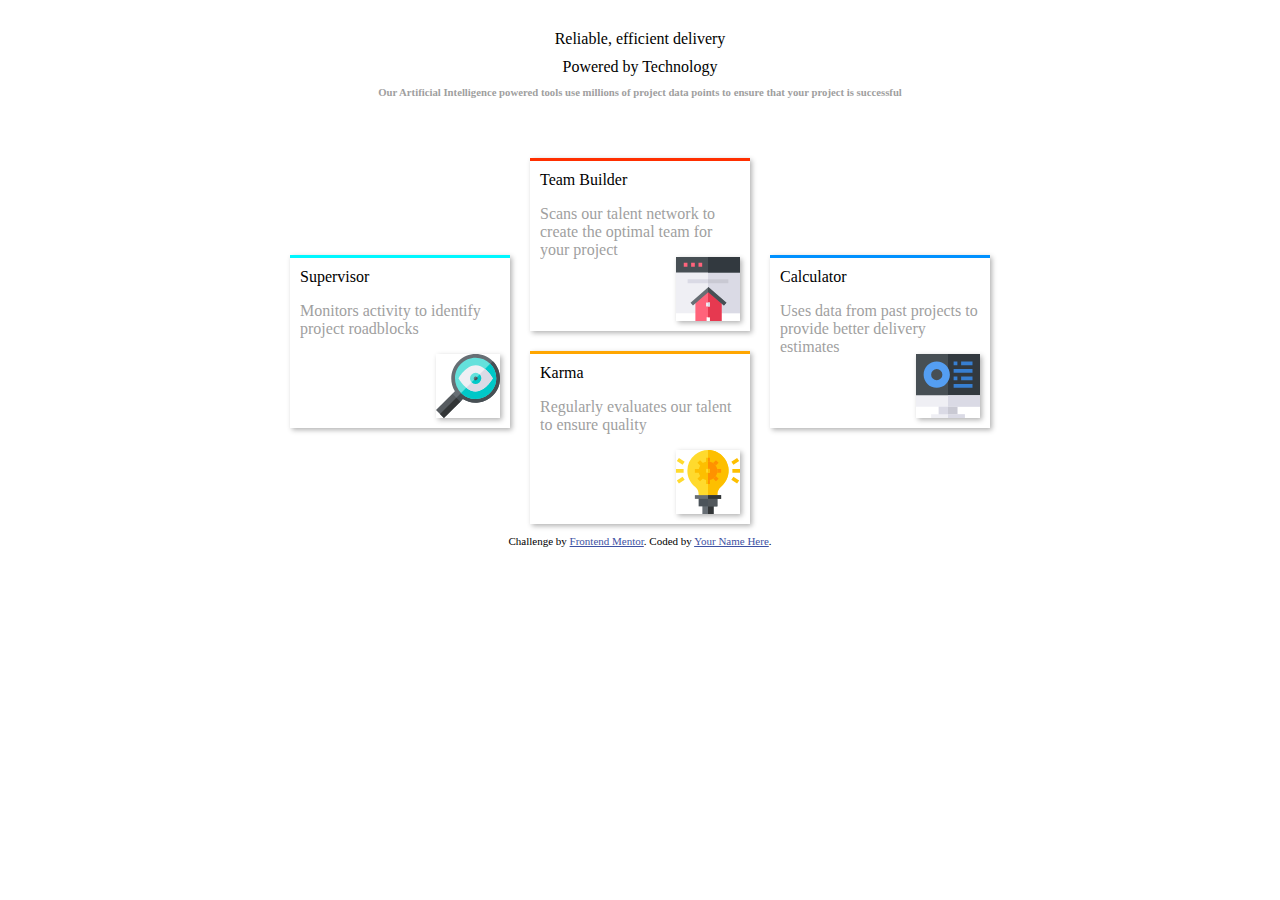
==== index.html @ 49cd3d0b "initial commit" ====
<!DOCTYPE html>
<html lang="en">

<head>
  <meta charset="UTF-8">
  <meta name="viewport" content="width=device-width, initial-scale=1.0"> <!-- displays site properly based on user's device -->

  <link rel="icon" type="image/png" sizes="32x32" href="./images/favicon-32x32.png">
  <link rel="stylesheet" href="./index.css">
  
  <title>Frontend Mentor | Four card feature section</title>

  <style>
    .attribution { font-size: 11px; text-align: center; }
    .attribution a { color: hsl(228, 45%, 44%); }
  </style>
</head>

<body>
  <div class="title">
    <p >Reliable, efficient delivery</p> <p>Powered by Technology</p> 
    <h6 style="color: grey; opacity: 75%;">Our Artificial Intelligence powered tools use millions of project data points to ensure that your project is successful</h6>
  </div>

  </div>
  <div class="container">

    <div class="box box1">Supervisor<p style="color: grey; opacity: 75%;">Monitors activity to identify project roadblocks</p><img src="images/icon-supervisor.svg" alt="magnifier">
    </div>

    <div class="middle">
      <div class="inner box2">Team Builder <p style="color: grey; opacity: 75%;"> Scans our talent network to create the optimal team for your project</p><img src="images/icon-team-builder.svg" alt="house"></div>

      <div class="inner box3">Karma <p style="color: grey; opacity: 75%;">  Regularly evaluates our talent to ensure quality</p><img src="images/icon-karma.svg" alt=""></div>

    </div> 

    <div class="box box4">Calculator <p style="color: grey; opacity: 75%;"> Uses data from past projects to provide better delivery estimates</p><img src="images/icon-calculator.svg" alt="calcculator"></div>

</div>

<footer>
  <p class="attribution">
    Challenge by <a href="https://www.frontendmentor.io?ref=challenge" target="_blank">Frontend Mentor</a>. 
    Coded by <a href="#">Your Name Here</a>.
  </p>
</footer>
</body>
</html>
---- index.css ----
.title {
  display: flex;
  flex: wrap;
  justify-content: center;
  align-items: center;
  flex-direction: column;
  margin-top: 30px;
}

.title p,
.title h6 {
  margin-top: 0px;
  margin-bottom: 10px;
}
.container {
  margin-top: 50px;
}
.container,
.middle {
  display: flex;
  flex: wrap;
  justify-content: center;
  align-items: center;
  row-gap: 20px;
  column-gap: 20px;
}
.middle {
  display: flex;
  flex-direction: column;
}
.box,
.inner {
  width: 200px;
  height: 150px;
  position: relative;
  box-shadow: 2px 2px 5px rgba(0, 0, 0, 0.3);

  padding: 10px;
}
.box1 {
  border-top: 3px solid rgb(0, 247, 255);
}
.box2 {
  border-top: 3px solid rgb(255, 47, 0);
}
.box3 {
  border-top: 3px solid rgb(255, 166, 0);
}
.box4 {
  border-top: 3px solid rgb(0, 145, 255);
}

img {
  position: absolute;
  bottom: 10px;
  right: 10px;
  box-shadow: 2px 2px 5px rgba(0, 0, 0, 0.3);
}

/* tablet */
@media only screen and (min-width: 480px) and (max-width: 767px) {
  .container {
    display: flex;
    flex-wrap: wrap;
    flex-direction: column;
    justify-content: center;
  }

  .title {
    display: flex;
    flex: wrap;
    justify-content: center;
    align-items: center;
    flex-direction: column;
    margin-top: 30px;
  }
}
/* desktop */
@media only screen and (min-width: 768px) {
  .box,
  .inner {
    width: 200px;
    height: 150px;
    box-shadow: 2px 2px 5px rgba(0, 0, 0, 0.3);
    padding: 10px;
  }
}
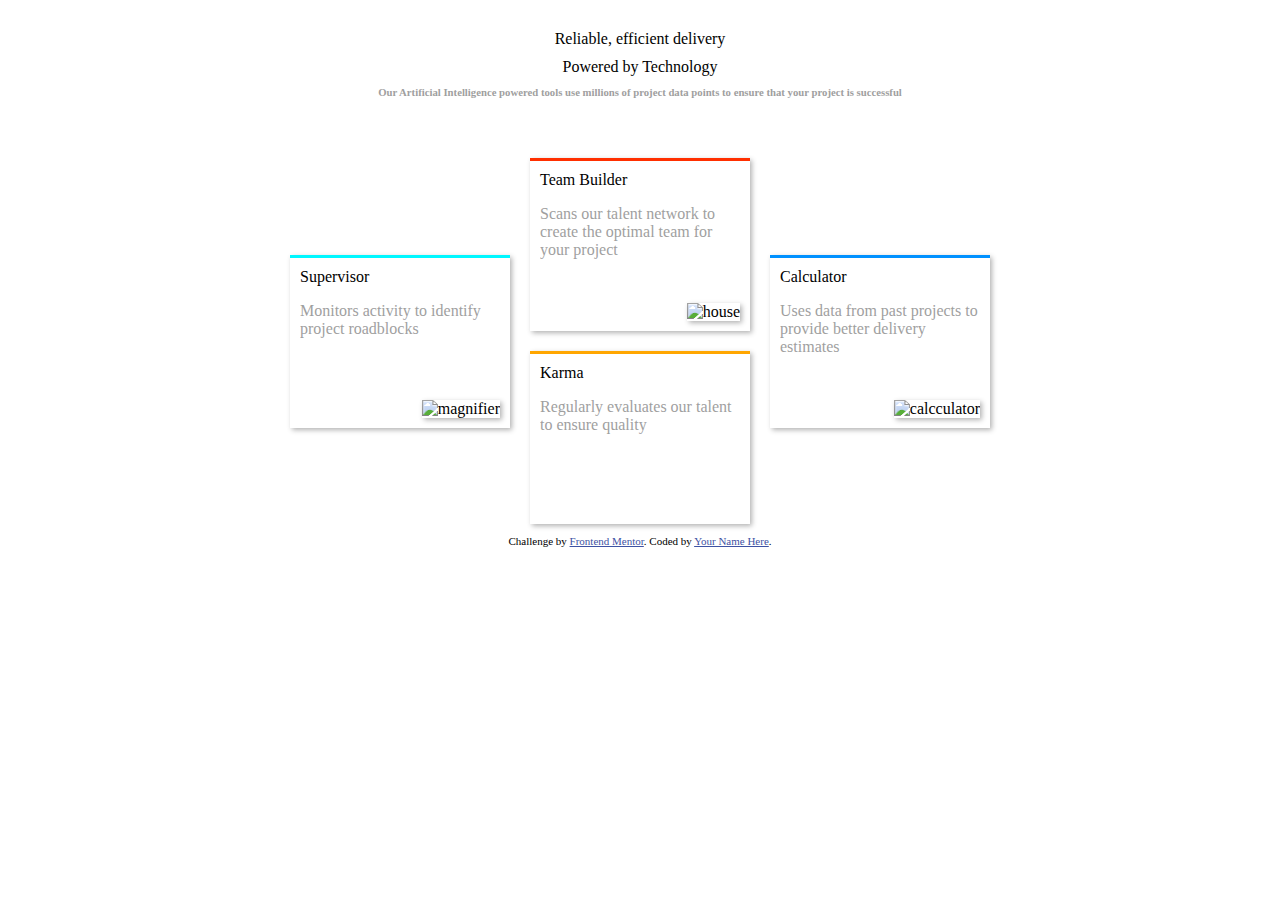
==== commit 40680436: "send commit" ====
--- a/index.html
+++ b/index.html
@@ -25,17 +25,17 @@
   </div>
   <div class="container">
 
-    <div class="box box1">Supervisor<p style="color: grey; opacity: 75%;">Monitors activity to identify project roadblocks</p><img src="images/icon-supervisor.svg" alt="magnifier">
+    <div class="box box1">Supervisor<p style="color: grey; opacity: 75%;">Monitors activity to identify project roadblocks</p><img src="4cards-feature/images/icon-supervisor.svg" alt="magnifier">
     </div>
 
     <div class="middle">
-      <div class="inner box2">Team Builder <p style="color: grey; opacity: 75%;"> Scans our talent network to create the optimal team for your project</p><img src="images/icon-team-builder.svg" alt="house"></div>
+      <div class="inner box2">Team Builder <p style="color: grey; opacity: 75%;"> Scans our talent network to create the optimal team for your project</p><img src="4cards-feature/images/icon-team-builder.svg" alt="house"></div>
 
-      <div class="inner box3">Karma <p style="color: grey; opacity: 75%;">  Regularly evaluates our talent to ensure quality</p><img src="images/icon-karma.svg" alt=""></div>
+      <div class="inner box3">Karma <p style="color: grey; opacity: 75%;">  Regularly evaluates our talent to ensure quality</p><img src="4cards-feature/images/icon-karma.svg" alt=""></div>
 
     </div> 
 
-    <div class="box box4">Calculator <p style="color: grey; opacity: 75%;"> Uses data from past projects to provide better delivery estimates</p><img src="images/icon-calculator.svg" alt="calcculator"></div>
+    <div class="box box4">Calculator <p style="color: grey; opacity: 75%;"> Uses data from past projects to provide better delivery estimates</p><img src="4cards-feature/images/icon-calculator.svg" alt="calcculator"></div>
 
 </div>
 
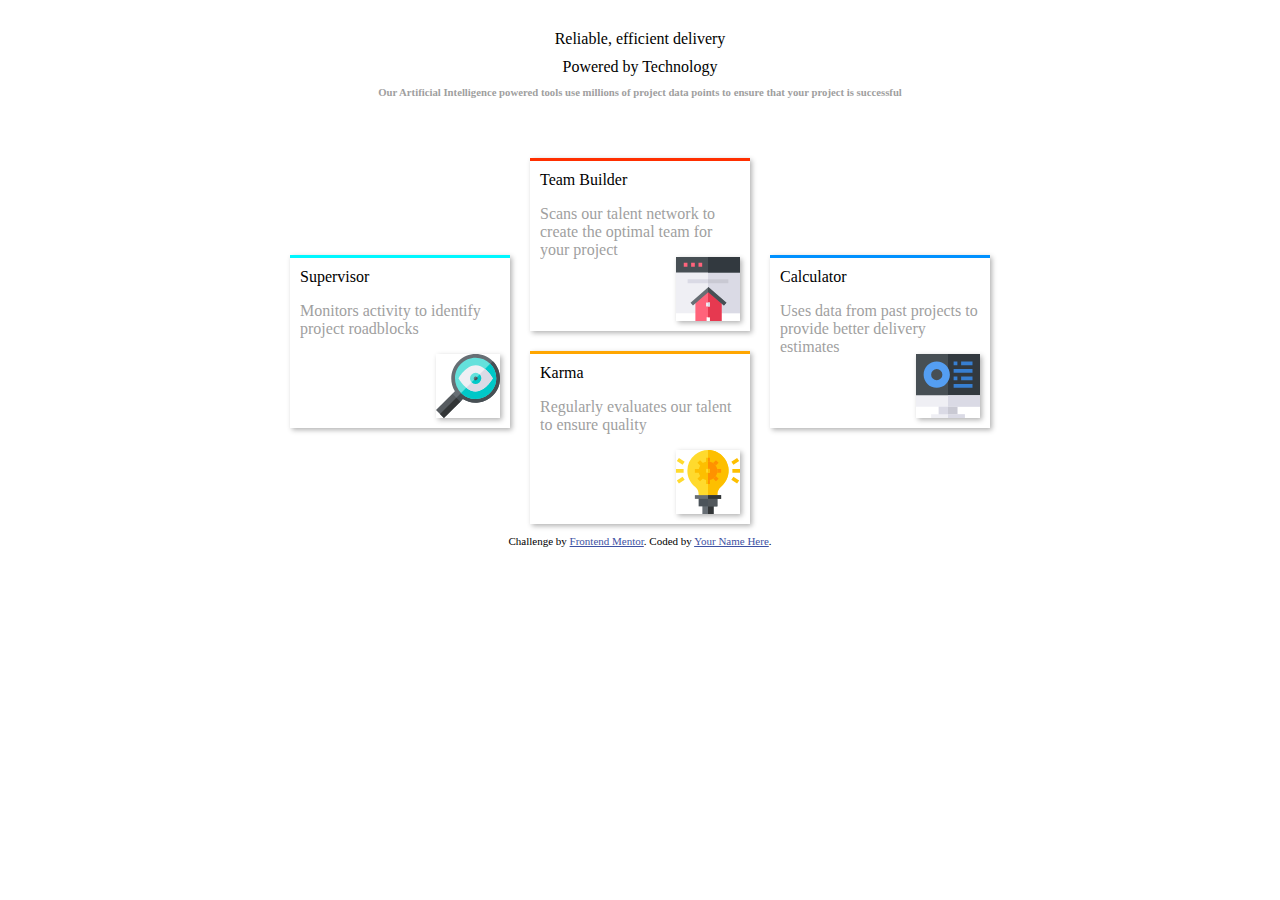
==== commit 93a33d05: "send commit" ====
--- a/index.html
+++ b/index.html
@@ -25,17 +25,17 @@
   </div>
   <div class="container">
 
-    <div class="box box1">Supervisor<p style="color: grey; opacity: 75%;">Monitors activity to identify project roadblocks</p><img src="4cards-feature/images/icon-supervisor.svg" alt="magnifier">
+    <div class="box box1">Supervisor<p style="color: grey; opacity: 75%;">Monitors activity to identify project roadblocks</p><img src="images/icon-supervisor.svg" alt="magnifier">
     </div>
 
     <div class="middle">
-      <div class="inner box2">Team Builder <p style="color: grey; opacity: 75%;"> Scans our talent network to create the optimal team for your project</p><img src="4cards-feature/images/icon-team-builder.svg" alt="house"></div>
+      <div class="inner box2">Team Builder <p style="color: grey; opacity: 75%;"> Scans our talent network to create the optimal team for your project</p><img src="images/icon-team-builder.svg" alt="house"></div>
 
-      <div class="inner box3">Karma <p style="color: grey; opacity: 75%;">  Regularly evaluates our talent to ensure quality</p><img src="4cards-feature/images/icon-karma.svg" alt=""></div>
+      <div class="inner box3">Karma <p style="color: grey; opacity: 75%;">  Regularly evaluates our talent to ensure quality</p><img src="images/icon-karma.svg" alt="icon-karma"></div>
 
     </div> 
 
-    <div class="box box4">Calculator <p style="color: grey; opacity: 75%;"> Uses data from past projects to provide better delivery estimates</p><img src="4cards-feature/images/icon-calculator.svg" alt="calcculator"></div>
+    <div class="box box4">Calculator <p style="color: grey; opacity: 75%;"> Uses data from past projects to provide better delivery estimates</p><img src="images/icon-calculator.svg" alt="calcculator"></div>
 
 </div>
 
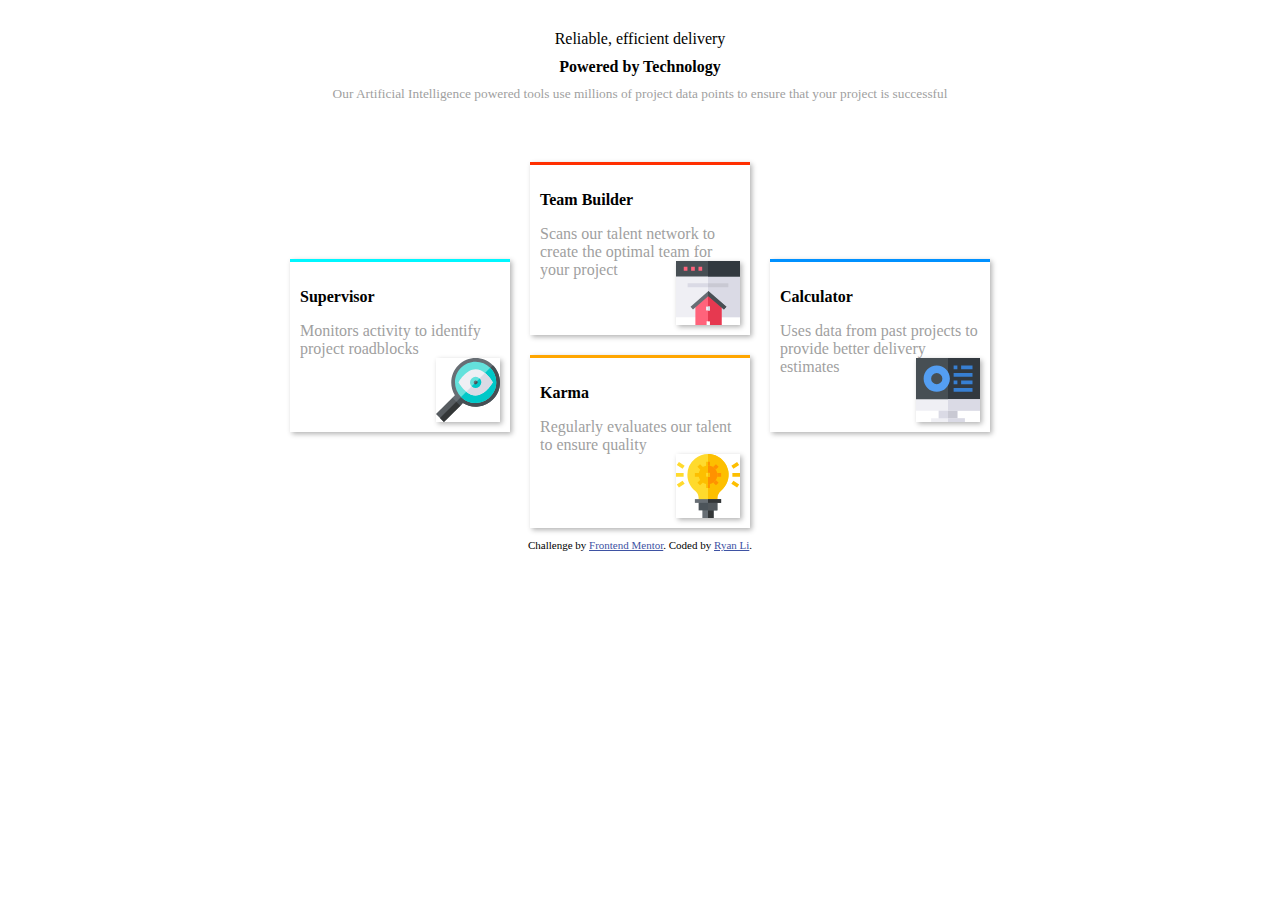
==== commit f447f8cc: "6th changes" ====
--- a/index.html
+++ b/index.html
@@ -1,49 +1,96 @@
 <!DOCTYPE html>
 <html lang="en">
+  <head>
+    <meta charset="UTF-8" />
+    <meta name="viewport" content="width=device-width, initial-scale=1.0" />
+    <!-- displays site properly based on user's device -->
 
-<head>
-  <meta charset="UTF-8">
-  <meta name="viewport" content="width=device-width, initial-scale=1.0"> <!-- displays site properly based on user's device -->
+    <link
+      rel="icon"
+      type="image/png"
+      sizes="32x32"
+      href="./images/favicon-32x32.png"
+    />
+    <link rel="stylesheet" href="./index.css" />
+    <link rel="preconnect" href="https://fonts.googleapis.com" />
+    <link rel="preconnect" href="https://fonts.gstatic.com" crossorigin />
+    <link
+      href="https://fonts.googleapis.com/css2?family=Agbalumo&family=Poppins:wght@200&display=swap"
+      rel="stylesheet"
+    />
+    <link rel="preconnect" href="https://fonts.googleapis.com" />
+    <link rel="preconnect" href="https://fonts.gstatic.com" crossorigin />
+    <link
+      href="https://fonts.googleapis.com/css2?family=Agbalumo&family=Poppins:wght@200;600&display=swap"
+      rel="stylesheet"
+    />
 
-  <link rel="icon" type="image/png" sizes="32x32" href="./images/favicon-32x32.png">
-  <link rel="stylesheet" href="./index.css">
-  
-  <title>Frontend Mentor | Four card feature section</title>
+    <title>Frontend Mentor | Four card feature section</title>
 
-  <style>
-    .attribution { font-size: 11px; text-align: center; }
-    .attribution a { color: hsl(228, 45%, 44%); }
-  </style>
-</head>
+    <style>
+      .attribution {
+        font-size: 11px;
+        text-align: center;
+      }
+      .attribution a {
+        color: hsl(228, 45%, 44%);
+      }
+    </style>
+  </head>
 
-<body>
-  <div class="title">
-    <p >Reliable, efficient delivery</p> <p>Powered by Technology</p> 
-    <h6 style="color: grey; opacity: 75%;">Our Artificial Intelligence powered tools use millions of project data points to ensure that your project is successful</h6>
-  </div>
-
-  </div>
-  <div class="container">
-
-    <div class="box box1">Supervisor<p style="color: grey; opacity: 75%;">Monitors activity to identify project roadblocks</p><img src="images/icon-supervisor.svg" alt="magnifier">
+  <body>
+    <div class="title">
+      <p id="">Reliable, efficient delivery</p>
+      <p><span style="font-weight: 600">Powered by Technology</span></p>
+      <p style="color: grey; opacity: 75%;font-size: smaller;"">
+        Our Artificial Intelligence powered tools use millions of project data
+        points to ensure that your project is successful
+      </p>
     </div>
 
-    <div class="middle">
-      <div class="inner box2">Team Builder <p style="color: grey; opacity: 75%;"> Scans our talent network to create the optimal team for your project</p><img src="images/icon-team-builder.svg" alt="house"></div>
+    <div class="container">
+      <div class="box box1", style="width: px;">
+        <p style="font-weight: 600;">Supervisor</p>
+        <p style="color: grey; opacity: 75%">
+          Monitors activity to identify project roadblocks
+        </p>
+        <img src="images/icon-supervisor.svg" alt="magnifier" />
+      </div>
 
-      <div class="inner box3">Karma <p style="color: grey; opacity: 75%;">  Regularly evaluates our talent to ensure quality</p><img src="images/icon-karma.svg" alt="icon-karma"></div>
+      <div class="middle">
+        <div class="inner box2">
+          <p style="font-weight: 600;">Team Builder</p>
+          <p style="color: grey; opacity: 75%">
+            Scans our talent network to create the optimal team for your project
+          </p>
+          <img src="images/icon-team-builder.svg" alt="house" />
+        </div>
 
-    </div> 
+        <div class="inner box3">
+          <p style="font-weight: 600;">Karma</p>
+          <p style="color: grey; opacity: 75%">
+            Regularly evaluates our talent to ensure quality
+          </p>
+          <img src="images/icon-karma.svg" alt="icon-karma" />
+        </div>
+      </div>
 
-    <div class="box box4">Calculator <p style="color: grey; opacity: 75%;"> Uses data from past projects to provide better delivery estimates</p><img src="images/icon-calculator.svg" alt="calcculator"></div>
+      <div class="box box4">
+        <p style="font-weight: 600;">Calculator</p>
+        <p style="color: grey; opacity: 75%">
+          Uses data from past projects to provide better delivery estimates
+        </p>
+        <img src="images/icon-calculator.svg" alt="calcculator" />
+      </div>
+    </div>
 
-</div>
-
-<footer>
-  <p class="attribution">
-    Challenge by <a href="https://www.frontendmentor.io?ref=challenge" target="_blank">Frontend Mentor</a>. 
-    Coded by <a href="#">Your Name Here</a>.
-  </p>
-</footer>
-</body>
-</html>+    <footer class="footer">
+      <p class="attribution">
+        Challenge by
+        <a href="https://www.frontendmentor.io?ref=challenge" target="_blank"
+          >Frontend Mentor</a
+        >. Coded by <a href="#">Ryan Li</a>.
+      </p>
+    </footer>
+  </body>
+</html>
--- a/index.css
+++ b/index.css
@@ -58,7 +58,7 @@
 }
 
 /* tablet */
-@media only screen and (min-width: 480px) and (max-width: 767px) {
+@media only screen and (min-width: 375) and (max-width: 767px) {
   .container {
     display: flex;
     flex-wrap: wrap;
